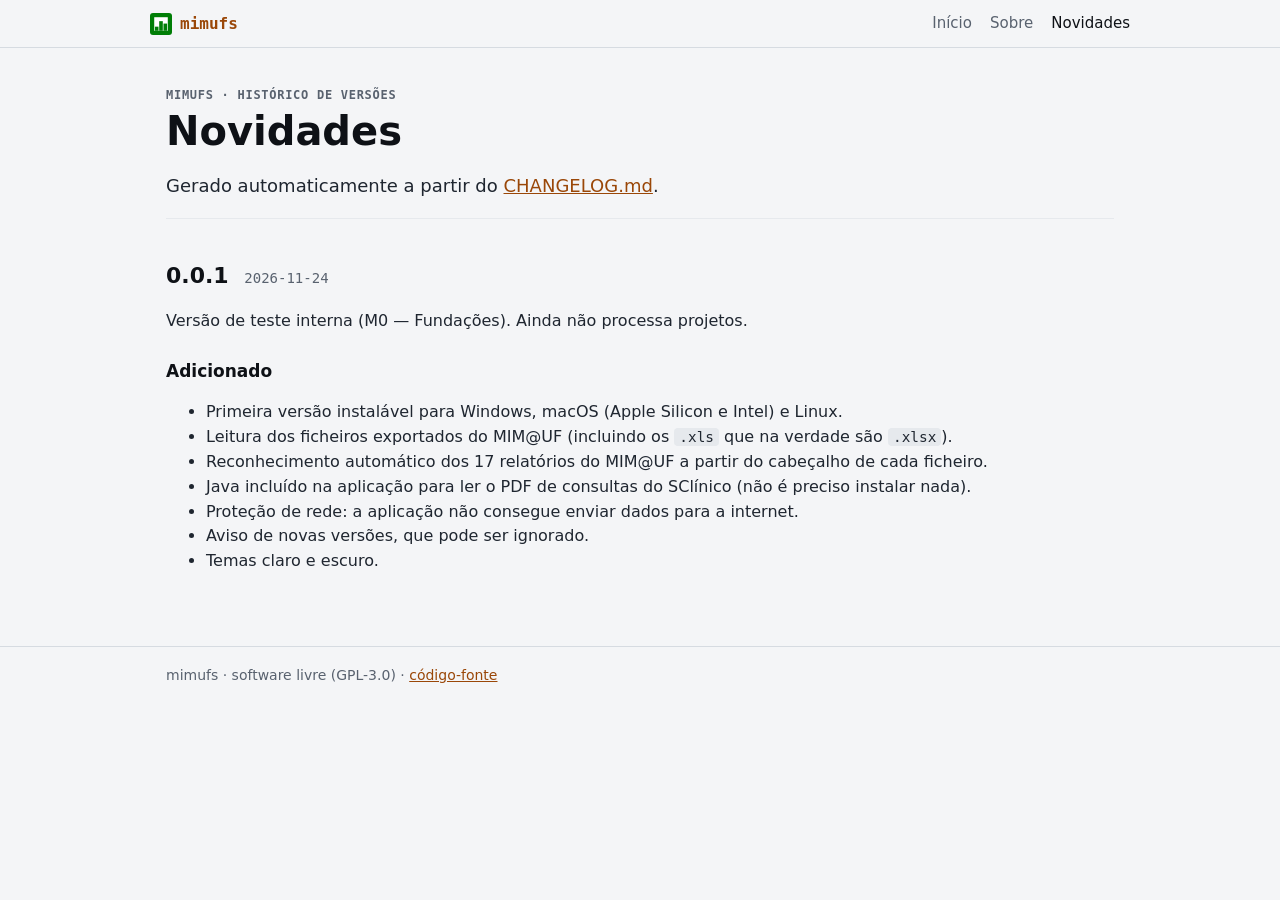
==== site/changelog.html @ 5f5a85fb "feat(site): add website skeleton, CHANGELOG and version.json - site/: index (pitch, privacy promise," ====
<!doctype html>
<html lang="pt-PT">
<head>
<meta charset="utf-8">
<meta name="viewport" content="width=device-width, initial-scale=1">
<meta http-equiv="Content-Security-Policy"
 content="default-src 'self'; style-src 'self'; img-src 'self'; script-src 'none'">
<meta name="referrer" content="no-referrer">
<title>Novidades · mimufs</title>
<meta name="description" content="Histórico de versões do mimufs.">
<link rel="icon" href="favicon.svg" type="image/svg+xml">
<link rel="stylesheet" href="style.css">
</head>
<body>
<header class="top">
  <a class="brand" href="index.html"><img src="favicon.svg" alt="" width="22" height="22">mimufs</a>
  <nav><a href="index.html">Início</a><a href="sobre.html">Sobre</a>
  <a href="changelog.html" aria-current="page">Novidades</a></nav>
</header>
<main class="page">
<p class="kicker">MIMUFS · HISTÓRICO DE VERSÕES</p>
<h1>Novidades</h1>
<p class="lead">Gerado automaticamente a partir do <a href="https://github.com/diogocarapito/mimufs/blob/main/CHANGELOG.md">CHANGELOG.md</a>.</p>
<section class="release" id="v0.0.1">
<h2>0.0.1 <span class="date">2026-11-24</span></h2>
<p>Versão de teste interna (M0 — Fundações). Ainda não processa projetos.</p>
<h3>Adicionado</h3>
<ul><li>Primeira versão instalável para Windows, macOS (Apple Silicon e Intel) e Linux.</li><li>Leitura dos ficheiros exportados do MIM@UF (incluindo os <code>.xls</code> que na verdade são <code>.xlsx</code>).</li><li>Reconhecimento automático dos 17 relatórios do MIM@UF a partir do cabeçalho de cada ficheiro.</li><li>Java incluído na aplicação para ler o PDF de consultas do SClínico (não é preciso instalar nada).</li><li>Proteção de rede: a aplicação não consegue enviar dados para a internet.</li><li>Aviso de novas versões, que pode ser ignorado.</li><li>Temas claro e escuro.</li></ul>
</section>
</main>
<footer class="foot"><p>mimufs · software livre (GPL-3.0) · <a href="https://github.com/diogocarapito/mimufs">código-fonte</a></p></footer>
</body>
</html>
---- site/style.css ----
/* mimufs.com: one stylesheet, system fonts only, no external assets (PRD §8). */
:root {
  color-scheme: light dark;
  --bg: #F4F5F7; --panel: #FFFFFF; --border: #D6DBE1; --line: #E6E9ED;
  --text: #1F2630; --strong: #0E1116; --muted: #59626F;
  --accent: #B45309; --accent-text: #9A4708; --on-accent: #FFFFFF; --ok: #15803D;
  --ui: system-ui, -apple-system, "Segoe UI", Roboto, "Noto Sans", sans-serif;
  --mono: ui-monospace, "SF Mono", Menlo, Consolas, "DejaVu Sans Mono", monospace;
}
@media (prefers-color-scheme: dark) {
  :root {
    --bg: #0E1116; --panel: #141921; --border: #232A35; --line: #1E252F;
    --text: #D7DDE4; --strong: #F1F4F8; --muted: #8B95A3;
    --accent: #FBBF24; --accent-text: #FBBF24; --on-accent: #0E1116; --ok: #4ADE80;
  }
}
* { box-sizing: border-box; }
html { -webkit-text-size-adjust: 100%; }
body { margin: 0; background: var(--bg); color: var(--text); font: 16px/1.55 var(--ui); }
a { color: var(--accent-text); }
code { font-family: var(--mono); font-size: 0.9em; background: var(--line); padding: 1px 5px; border-radius: 4px; }

.top {
  display: flex; align-items: center; justify-content: space-between; gap: 16px; flex-wrap: wrap;
  padding: 12px max(16px, calc((100% - 980px) / 2)); border-bottom: 1px solid var(--border);
}
.brand {
  display: inline-flex; align-items: center; gap: 8px; text-decoration: none;
  font: 700 16px var(--mono); color: var(--accent-text);
}
.brand img { border-radius: 3px; }
.top nav { display: flex; gap: 18px; }
.top nav a { color: var(--muted); text-decoration: none; font-size: 15px; }
.top nav a:hover, .top nav a[aria-current="page"] { color: var(--strong); }

.page { max-width: 980px; margin: 0 auto; padding: 40px 16px 56px; }
.kicker { font: 600 12px var(--mono); letter-spacing: 0.06em; color: var(--muted); margin: 0 0 6px; }
h1 { color: var(--strong); font-size: clamp(28px, 5vw, 40px); line-height: 1.15; margin: 0 0 12px; }
h2 { color: var(--strong); font-size: 22px; margin: 40px 0 12px; }
h3 { color: var(--strong); font-size: 17px; margin: 24px 0 8px; }
.lead { font-size: 18px; color: var(--text); max-width: 720px; }
.muted { color: var(--muted); }

.notice {
  display: flex; gap: 10px; align-items: flex-start; margin: 20px 0;
  padding: 14px 16px; background: var(--panel); border: 1px solid var(--border); border-radius: 6px;
}
.notice p { margin: 0; }
.notice strong { color: var(--strong); }
.notice .icon { color: var(--ok); font-weight: 700; }
.notice.test .icon { color: var(--accent-text); }

.downloads { display: grid; grid-template-columns: repeat(auto-fit, minmax(280px, 1fr)); gap: 14px; margin: 18px 0; }
.os {
  background: var(--panel); border: 1px solid var(--border); border-radius: 6px; padding: 16px;
}
.os h3 { margin: 0 0 10px; }
.os.detected { border-color: var(--accent); box-shadow: 0 0 0 1px var(--accent); }
.os .badge { display: none; font: 600 11px var(--mono); color: var(--accent-text); margin-left: 6px; }
.os.detected .badge { display: inline; }
.button {
  display: block; margin: 8px 0 0; padding: 9px 12px; border-radius: 4px; text-decoration: none;
  border: 1px solid var(--border); color: var(--strong); font-weight: 600; font-size: 15px;
}
.button small { display: block; font-weight: 400; color: var(--muted); font-size: 13px; }
.button.primary { background: var(--accent); border-color: var(--accent); color: var(--on-accent); }
.button.primary small { color: var(--on-accent); opacity: 0.85; }

.steps { padding-left: 20px; }
.steps li { margin: 6px 0; }
.release { border-top: 1px solid var(--line); }
.release h2 .date { font: 400 14px var(--mono); color: var(--muted); margin-left: 8px; }

.foot { border-top: 1px solid var(--border); color: var(--muted); font-size: 14px; }
.foot p { max-width: 980px; margin: 0 auto; padding: 18px 16px; }
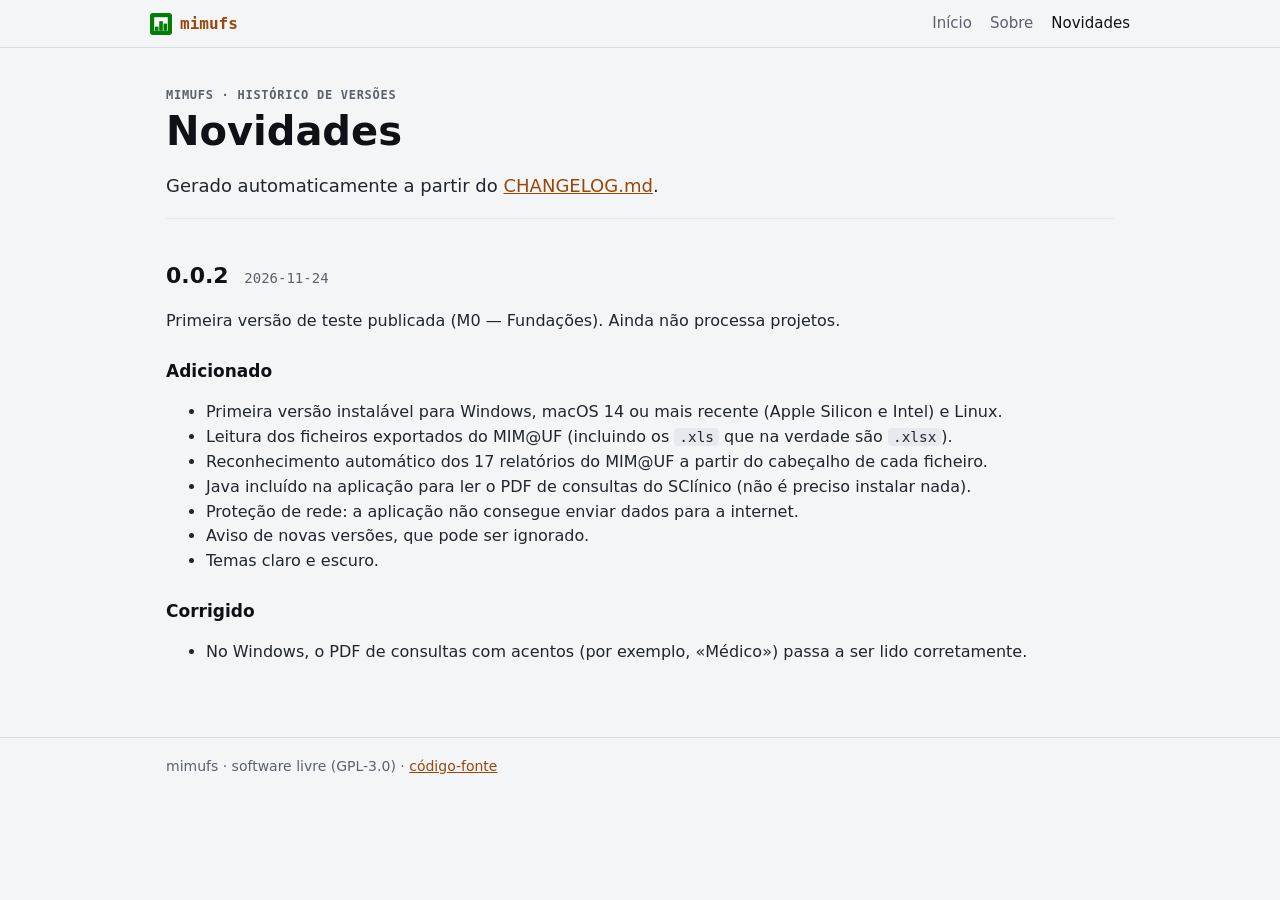
==== commit 7b3db159: "chore(release): 0.0.2 v0.0.1 never published (the Linux build stopped on missing runtime packages); " ====
--- a/site/changelog.html
+++ b/site/changelog.html
@@ -21,11 +21,13 @@
 <p class="kicker">MIMUFS · HISTÓRICO DE VERSÕES</p>
 <h1>Novidades</h1>
 <p class="lead">Gerado automaticamente a partir do <a href="https://github.com/diogocarapito/mimufs/blob/main/CHANGELOG.md">CHANGELOG.md</a>.</p>
-<section class="release" id="v0.0.1">
-<h2>0.0.1 <span class="date">2026-11-24</span></h2>
-<p>Versão de teste interna (M0 — Fundações). Ainda não processa projetos.</p>
+<section class="release" id="v0.0.2">
+<h2>0.0.2 <span class="date">2026-11-24</span></h2>
+<p>Primeira versão de teste publicada (M0 — Fundações). Ainda não processa projetos.</p>
 <h3>Adicionado</h3>
-<ul><li>Primeira versão instalável para Windows, macOS (Apple Silicon e Intel) e Linux.</li><li>Leitura dos ficheiros exportados do MIM@UF (incluindo os <code>.xls</code> que na verdade são <code>.xlsx</code>).</li><li>Reconhecimento automático dos 17 relatórios do MIM@UF a partir do cabeçalho de cada ficheiro.</li><li>Java incluído na aplicação para ler o PDF de consultas do SClínico (não é preciso instalar nada).</li><li>Proteção de rede: a aplicação não consegue enviar dados para a internet.</li><li>Aviso de novas versões, que pode ser ignorado.</li><li>Temas claro e escuro.</li></ul>
+<ul><li>Primeira versão instalável para Windows, macOS 14 ou mais recente (Apple Silicon e Intel) e Linux.</li><li>Leitura dos ficheiros exportados do MIM@UF (incluindo os <code>.xls</code> que na verdade são <code>.xlsx</code>).</li><li>Reconhecimento automático dos 17 relatórios do MIM@UF a partir do cabeçalho de cada ficheiro.</li><li>Java incluído na aplicação para ler o PDF de consultas do SClínico (não é preciso instalar nada).</li><li>Proteção de rede: a aplicação não consegue enviar dados para a internet.</li><li>Aviso de novas versões, que pode ser ignorado.</li><li>Temas claro e escuro.</li></ul>
+<h3>Corrigido</h3>
+<ul><li>No Windows, o PDF de consultas com acentos (por exemplo, «Médico») passa a ser lido corretamente.</li></ul>
 </section>
 </main>
 <footer class="foot"><p>mimufs · software livre (GPL-3.0) · <a href="https://github.com/diogocarapito/mimufs">código-fonte</a></p></footer>
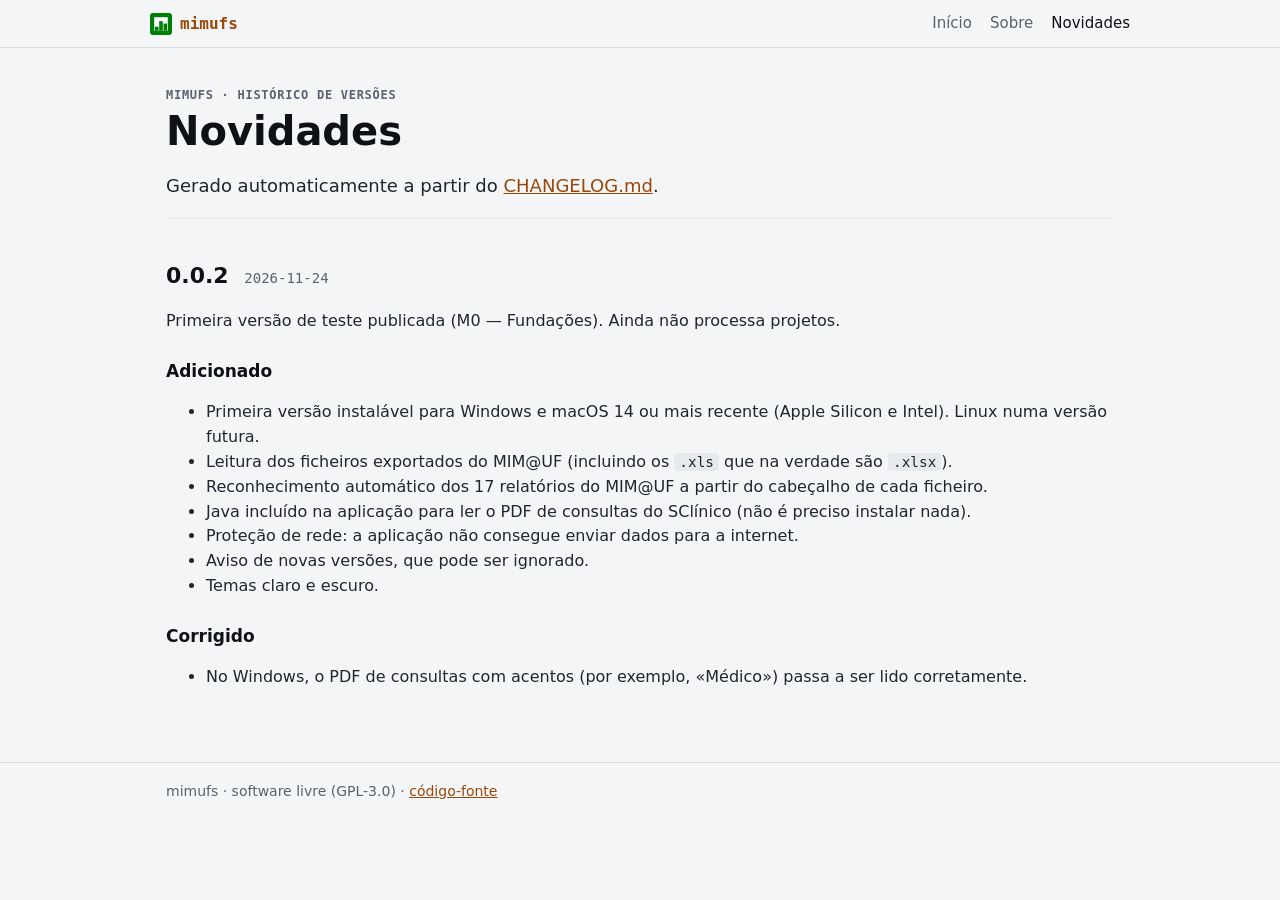
==== commit 87824b82: "build: release Windows and macOS only; defer Linux Diogo decided to ship Windows and macOS first and" ====
--- a/site/changelog.html
+++ b/site/changelog.html
@@ -25,7 +25,7 @@
 <h2>0.0.2 <span class="date">2026-11-24</span></h2>
 <p>Primeira versão de teste publicada (M0 — Fundações). Ainda não processa projetos.</p>
 <h3>Adicionado</h3>
-<ul><li>Primeira versão instalável para Windows, macOS 14 ou mais recente (Apple Silicon e Intel) e Linux.</li><li>Leitura dos ficheiros exportados do MIM@UF (incluindo os <code>.xls</code> que na verdade são <code>.xlsx</code>).</li><li>Reconhecimento automático dos 17 relatórios do MIM@UF a partir do cabeçalho de cada ficheiro.</li><li>Java incluído na aplicação para ler o PDF de consultas do SClínico (não é preciso instalar nada).</li><li>Proteção de rede: a aplicação não consegue enviar dados para a internet.</li><li>Aviso de novas versões, que pode ser ignorado.</li><li>Temas claro e escuro.</li></ul>
+<ul><li>Primeira versão instalável para Windows e macOS 14 ou mais recente (Apple Silicon e Intel). Linux numa versão futura.</li><li>Leitura dos ficheiros exportados do MIM@UF (incluindo os <code>.xls</code> que na verdade são <code>.xlsx</code>).</li><li>Reconhecimento automático dos 17 relatórios do MIM@UF a partir do cabeçalho de cada ficheiro.</li><li>Java incluído na aplicação para ler o PDF de consultas do SClínico (não é preciso instalar nada).</li><li>Proteção de rede: a aplicação não consegue enviar dados para a internet.</li><li>Aviso de novas versões, que pode ser ignorado.</li><li>Temas claro e escuro.</li></ul>
 <h3>Corrigido</h3>
 <ul><li>No Windows, o PDF de consultas com acentos (por exemplo, «Médico») passa a ser lido corretamente.</li></ul>
 </section>
